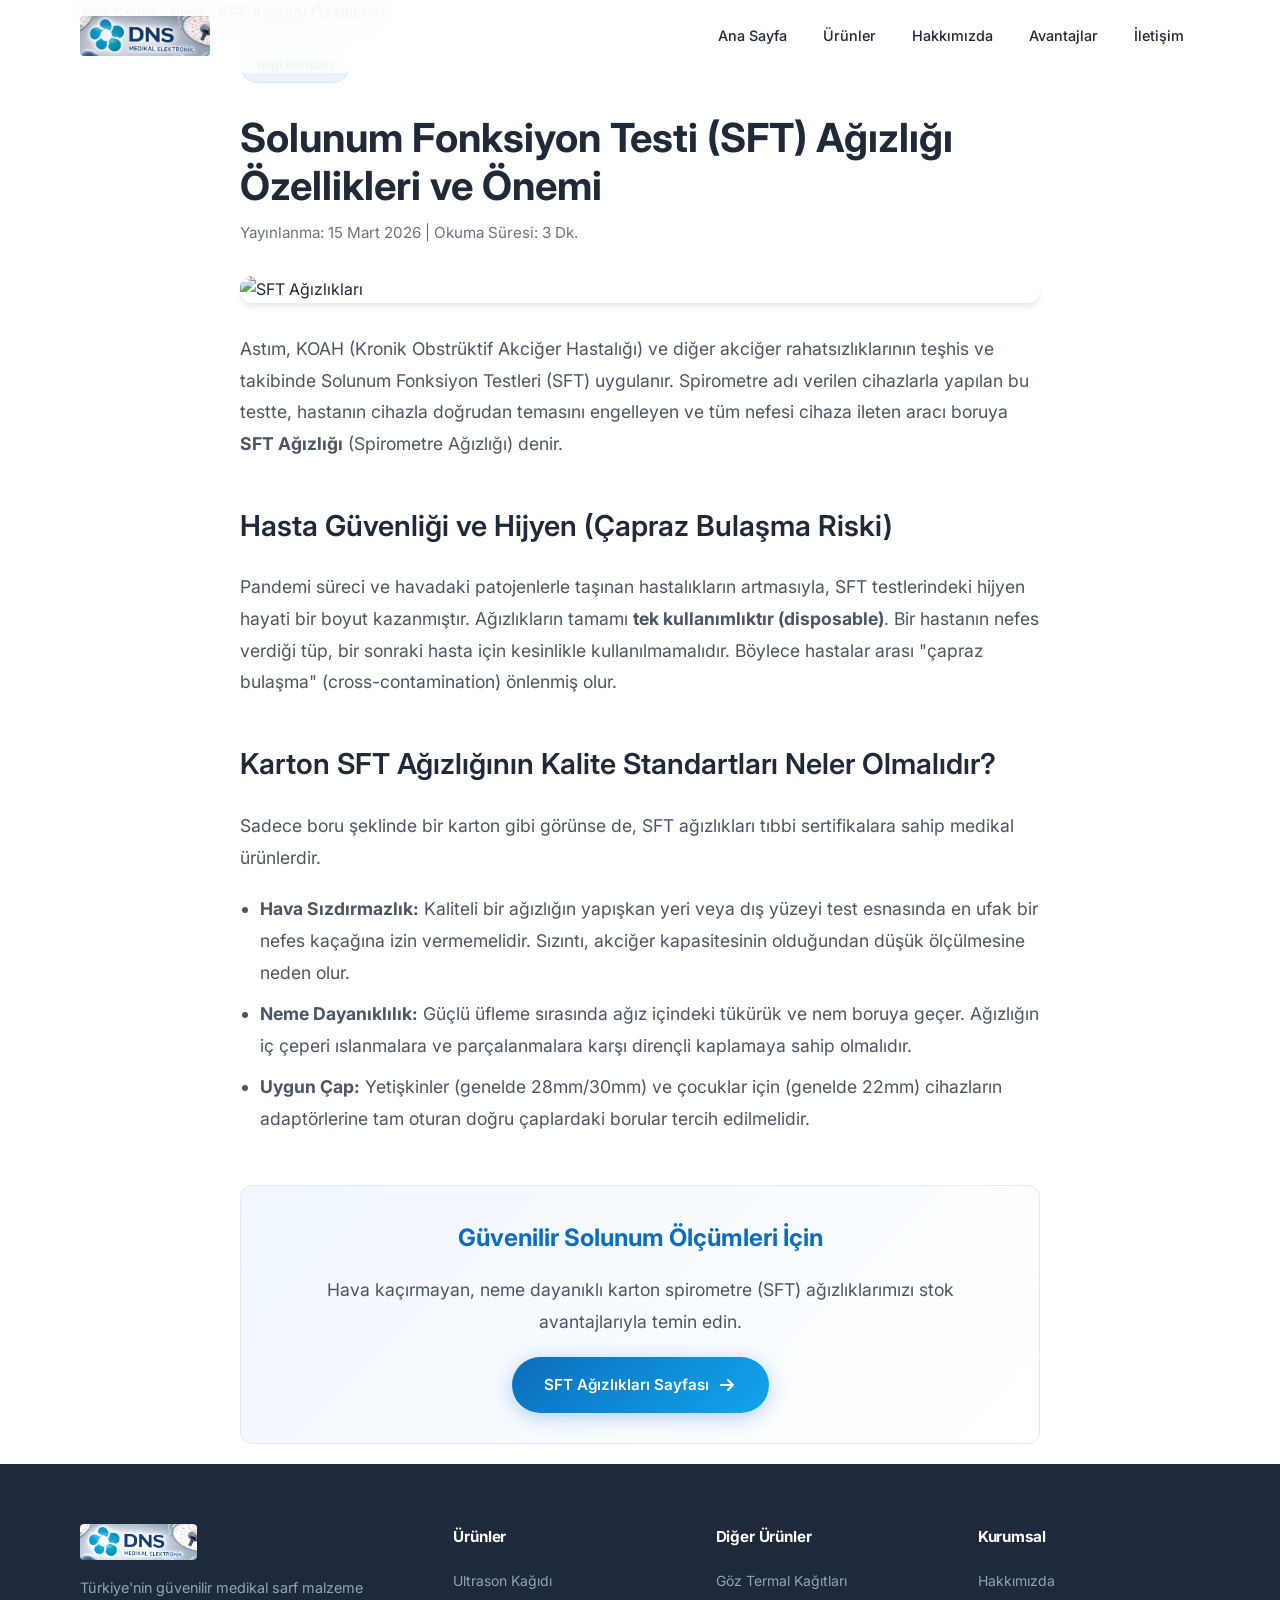
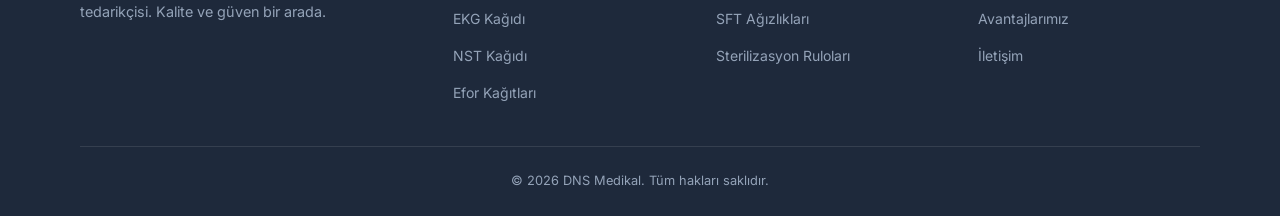
==== blog/sft-agizliklari.html @ beeff41b "blog added" ====
<!DOCTYPE html>
<html lang="tr">

<head>
    <meta charset="UTF-8">
    <meta name="viewport" content="width=device-width, initial-scale=1.0">
    <meta http-equiv="X-UA-Compatible" content="IE=edge">

    <!-- SEO Meta Tags -->
    <title>Solunum Fonksiyon Testi (SFT) Ağızlığı Özellikleri | DNS Medikal Blog</title>
    <meta name="description"
        content="SFT testlerinde kullanılan tek kullanımlık karton ağızlıkların önemi, hijyenik yapısı ve doğru ölçümdeki rolü nedir?">
    <meta name="keywords"
        content="sft ağızlığı, solunum cihazı ağızlığı, spirometre ağızlığı, karton ağızlık, tek kullanımlık ağızlık">
    <meta name="author" content="DNS Medikal">
    <meta name="robots" content="index, follow">
    <link rel="canonical" href="https://www.dnsmedikal.com/blog/sft-agizliklari.html">

    <!-- Open Graph -->
    <meta property="og:title" content="Solunum Fonksiyon Testi (SFT) Ağızlığı Özellikleri">
    <meta property="og:description"
        content="Solunum testlerinde kullanılan spirometre ağızlıklarının özellikleri, hijyenik kullanım avantajları ve doğru ölçüme etkisi.">
    <meta property="og:type" content="article">
    <meta property="og:url" content="https://www.dnsmedikal.com/blog/sft-agizliklari.html">
    <meta property="og:image" content="https://www.dnsmedikal.com/images/sft_agizliklari.png">
    <meta property="og:locale" content="tr_TR">

    <!-- Fonts -->
    <link rel="preconnect" href="https://fonts.googleapis.com">
    <link rel="preconnect" href="https://fonts.gstatic.com" crossorigin>
    <link href="https://fonts.googleapis.com/css2?family=Inter:wght@300;400;500;600;700;800&display=swap"
        rel="stylesheet">

    <!-- Stylesheet -->
    <link rel="stylesheet" href="../style.css">

    <!-- Article Schema -->
    <script type="application/ld+json">
    {
      "@context": "https://schema.org",
      "@type": "Article",
      "headline": "Solunum Fonksiyon Testi (SFT) Ağızlığı Özellikleri",
      "image": "https://www.dnsmedikal.com/images/sft_agizliklari.png",
      "author": {
        "@type": "Organization",
        "name": "DNS Medikal"
      },
      "publisher": {
        "@type": "Organization",
        "name": "DNS Medikal",
        "logo": {
          "@type": "ImageObject",
          "url": "https://www.dnsmedikal.com/images/logo.jpg"
        }
      },
      "datePublished": "2026-03-15"
    }
    </script>
</head>

<body>

    <!-- Navigation -->
    <header class="navbar" id="navbar">
        <div class="container nav-container">
            <a href="../index.html" class="nav-logo">
                <img src="../images/logo.jpg" alt="DNS Medikal Logo" class="nav-logo-img">
            </a>
            <button class="nav-toggle" id="navToggle" aria-label="Menüyü aç/kapat">
                <span></span>
                <span></span>
                <span></span>
            </button>
            <nav class="nav-menu" id="navMenu">
                <ul class="nav-list">
                    <li><a href="../index.html" class="nav-link">Ana Sayfa</a></li>
                    <li><a href="../index.html#urunler" class="nav-link">Ürünler</a></li>
                    <li><a href="../index.html#hakkimizda" class="nav-link">Hakkımızda</a></li>
                    <li><a href="../index.html#avantajlar" class="nav-link">Avantajlar</a></li>
                    <li><a href="../index.html#iletisim" class="nav-link">İletişim</a></li>
                </ul>
            </nav>
        </div>
    </header>

    <!-- Breadcrumb -->
    <section class="breadcrumb-section">
        <div class="container">
            <nav class="breadcrumb" aria-label="Breadcrumb">
                <a href="../index.html">Ana Sayfa</a>
                <span class="breadcrumb-sep">›</span>
                <span>Blog</span>
                <span class="breadcrumb-sep">›</span>
                <span class="breadcrumb-current">SFT Ağızlığı Özellikleri</span>
            </nav>
        </div>
    </section>

    <!-- Blog Article -->
    <main class="section container">
        <article style="max-width: 800px; margin: 0 auto; padding: 20px 0;">
            <header style="margin-bottom: 30px;">
                <span class="section-badge">Bilgi Rehberi</span>
                <h1 style="font-size: 2.5rem; color: #1f2937; margin: 15px 0 10px; font-weight: 700; line-height: 1.2;">
                    Solunum Fonksiyon Testi (SFT) Ağızlığı Özellikleri ve Önemi
                </h1>
                <p style="color: #6b7280; font-size: 0.95rem;">Yayınlanma: 15 Mart 2026 | Okuma Süresi: 3 Dk.</p>
            </header>

            <img src="../images/sft_agizliklari.png" alt="SFT Ağızlıkları" style="width: 100%; max-height: 450px; object-fit: cover; border-radius: 12px; margin-bottom: 30px; box-shadow: 0 4px 6px -1px rgba(0,0,0,0.1);">

            <div style="font-size: 1.1rem; line-height: 1.8; color: #4b5563;">
                <p style="margin-bottom: 20px;">
                    Astım, KOAH (Kronik Obstrüktif Akciğer Hastalığı) ve diğer akciğer rahatsızlıklarının teşhis ve takibinde Solunum Fonksiyon Testleri (SFT) uygulanır. Spirometre adı verilen cihazlarla yapılan bu testte, hastanın cihazla doğrudan temasını engelleyen ve tüm nefesi cihaza ileten aracı boruya <strong>SFT Ağızlığı</strong> (Spirometre Ağızlığı) denir.
                </p>

                <h2 style="color: #1f2937; font-size: 1.8rem; margin: 40px 0 20px; font-weight: 600;">Hasta Güvenliği ve Hijyen (Çapraz Bulaşma Riski)</h2>
                <p style="margin-bottom: 20px;">
                    Pandemi süreci ve havadaki patojenlerle taşınan hastalıkların artmasıyla, SFT testlerindeki hijyen hayati bir boyut kazanmıştır. Ağızlıkların tamamı <strong>tek kullanımlıktır (disposable)</strong>. Bir hastanın nefes verdiği tüp, bir sonraki hasta için kesinlikle kullanılmamalıdır. Böylece hastalar arası "çapraz bulaşma" (cross-contamination) önlenmiş olur.
                </p>

                <h2 style="color: #1f2937; font-size: 1.8rem; margin: 40px 0 20px; font-weight: 600;">Karton SFT Ağızlığının Kalite Standartları Neler Olmalıdır?</h2>
                <p style="margin-bottom: 20px;">
                    Sadece boru şeklinde bir karton gibi görünse de, SFT ağızlıkları tıbbi sertifikalara sahip medikal ürünlerdir.
                </p>
                <ul style="margin-bottom: 20px; padding-left: 20px; list-style-type: disc;">
                    <li style="margin-bottom: 10px;"><strong>Hava Sızdırmazlık:</strong> Kaliteli bir ağızlığın yapışkan yeri veya dış yüzeyi test esnasında en ufak bir nefes kaçağına izin vermemelidir. Sızıntı, akciğer kapasitesinin olduğundan düşük ölçülmesine neden olur.</li>
                    <li style="margin-bottom: 10px;"><strong>Neme Dayanıklılık:</strong> Güçlü üfleme sırasında ağız içindeki tükürük ve nem boruya geçer. Ağızlığın iç çeperi ıslanmalara ve parçalanmalara karşı dirençli kaplamaya sahip olmalıdır.</li>
                    <li style="margin-bottom: 10px;"><strong>Uygun Çap:</strong> Yetişkinler (genelde 28mm/30mm) ve çocuklar için (genelde 22mm) cihazların adaptörlerine tam oturan doğru çaplardaki borular tercih edilmelidir.</li>
                </ul>

                <div style="margin-top: 50px; padding: 30px; background: linear-gradient(135deg, #f0f7ff 0%, #ffffff 100%); border: 1px solid #e5e7eb; border-radius: 12px; text-align: center;">
                    <h3 style="color: #0A6EBD; font-size: 1.5rem; margin-bottom: 15px;">Güvenilir Solunum Ölçümleri İçin</h3>
                    <p style="margin-bottom: 20px; color: #4b5563;">Hava kaçırmayan, neme dayanıklı karton spirometre (SFT) ağızlıklarımızı stok avantajlarıyla temin edin.</p>
                    <a href="../products/sft-agizliklari.html" class="btn btn-primary" style="display: inline-flex; align-items: center; justify-content: center; gap: 8px;">
                        SFT Ağızlıkları Sayfası
                        <svg width="20" height="20" viewBox="0 0 20 20" fill="none">
                            <path d="M4 10H16M16 10L11 5M16 10L11 15" stroke="currentColor" stroke-width="2" stroke-linecap="round" stroke-linejoin="round" />
                        </svg>
                    </a>
                </div>
            </div>
        </article>
    </main>

    <!-- Footer -->
    <footer class="footer">
        <div class="container">
            <div class="footer-grid">
                <div class="footer-brand">
                    <a href="../index.html" class="nav-logo footer-logo">
                        <img src="../images/logo.jpg" alt="DNS Medikal Logo" class="footer-logo-img">
                    </a>
                    <p class="footer-desc">Türkiye'nin güvenilir medikal sarf malzeme tedarikçisi. Kalite ve güven bir arada.</p>
                </div>

                <div class="footer-links">
                    <h4 class="footer-heading">Ürünler</h4>
                    <ul>
                        <li><a href="../products/ultrason-kagidi.html">Ultrason Kağıdı</a></li>
                        <li><a href="../products/ekg-kagidi.html">EKG Kağıdı</a></li>
                        <li><a href="../products/nst-kagidi.html">NST Kağıdı</a></li>
                        <li><a href="../products/efor-kagidi.html">Efor Kağıtları</a></li>
                    </ul>
                </div>

                <div class="footer-links">
                    <h4 class="footer-heading">Diğer Ürünler</h4>
                    <ul>
                        <li><a href="../products/goz-termal-kagidi.html">Göz Termal Kağıtları</a></li>
                        <li><a href="../products/sft-agizliklari.html">SFT Ağızlıkları</a></li>
                        <li><a href="../products/sterilizasyon-rulolari.html">Sterilizasyon Ruloları</a></li>
                    </ul>
                </div>

                <div class="footer-links">
                    <h4 class="footer-heading">Kurumsal</h4>
                    <ul>
                        <li><a href="../index.html#hakkimizda">Hakkımızda</a></li>
                        <li><a href="../index.html#avantajlar">Avantajlarımız</a></li>
                        <li><a href="../index.html#iletisim">İletişim</a></li>
                    </ul>
                </div>
            </div>

            <div class="footer-bottom">
                <p>&copy; 2026 DNS Medikal. Tüm hakları saklıdır.</p>
            </div>
        </div>
    </footer>

    <!-- Back to Top -->
    <button class="back-to-top" id="backToTop" aria-label="Yukarı çık">
        <svg width="20" height="20" viewBox="0 0 20 20" fill="none">
            <path d="M10 16V4M10 4L5 9M10 4L15 9" stroke="currentColor" stroke-width="2" stroke-linecap="round" stroke-linejoin="round" />
        </svg>
    </button>

    <script src="../script.js"></script>
</body>
</html>
---- style.css ----
/* ===================================
   DNS Medikal - Style Sheet
   Mobile-First Responsive Design
   =================================== */

/* --- CSS Custom Properties --- */
:root {
    --color-primary: #0A6EBD;
    --color-primary-dark: #085a9a;
    --color-primary-light: #12A5EC;
    --color-accent: #12A5EC;
    --color-white: #FFFFFF;
    --color-bg: #F5F7FA;
    --color-bg-alt: #EBF0F6;
    --color-text: #1E293B;
    --color-text-light: #64748B;
    --color-text-lighter: #94A3B8;
    --color-border: #E2E8F0;
    --color-card: #FFFFFF;
    --color-success: #10B981;

    --shadow-sm: 0 1px 3px rgba(10, 110, 189, 0.06);
    --shadow-md: 0 4px 16px rgba(10, 110, 189, 0.08);
    --shadow-lg: 0 12px 40px rgba(10, 110, 189, 0.12);
    --shadow-xl: 0 20px 60px rgba(10, 110, 189, 0.15);
    --shadow-card: 0 2px 12px rgba(10, 110, 189, 0.07);
    --shadow-card-hover: 0 12px 36px rgba(10, 110, 189, 0.14);

    --radius-sm: 8px;
    --radius-md: 12px;
    --radius-lg: 16px;
    --radius-xl: 24px;
    --radius-full: 9999px;

    --font-family: 'Inter', -apple-system, BlinkMacSystemFont, 'Segoe UI', Roboto, sans-serif;

    --transition-fast: 0.2s cubic-bezier(0.4, 0, 0.2, 1);
    --transition-base: 0.3s cubic-bezier(0.4, 0, 0.2, 1);
    --transition-slow: 0.5s cubic-bezier(0.4, 0, 0.2, 1);
}

/* --- Reset & Base --- */
*,
*::before,
*::after {
    margin: 0;
    padding: 0;
    box-sizing: border-box;
}

html {
    scroll-behavior: smooth;
    -webkit-text-size-adjust: 100%;
}

body {
    font-family: var(--font-family);
    font-size: 16px;
    line-height: 1.7;
    color: var(--color-text);
    background-color: var(--color-white);
    overflow-x: hidden;
    -webkit-font-smoothing: antialiased;
    -moz-osx-font-smoothing: grayscale;
}

img {
    max-width: 100%;
    height: auto;
    display: block;
}

a {
    text-decoration: none;
    color: inherit;
    transition: color var(--transition-fast);
}

ul {
    list-style: none;
}

/* --- Container --- */
.container {
    width: 100%;
    max-width: 1200px;
    margin: 0 auto;
    padding: 0 20px;
}

/* --- Gradient Text --- */
.gradient-text {
    background: linear-gradient(135deg, var(--color-primary) 0%, var(--color-accent) 100%);
    -webkit-background-clip: text;
    -webkit-text-fill-color: transparent;
    background-clip: text;
}

/* --- Buttons --- */
.btn {
    display: inline-flex;
    align-items: center;
    gap: 8px;
    font-family: var(--font-family);
    font-weight: 600;
    font-size: 0.95rem;
    border: none;
    cursor: pointer;
    transition: all var(--transition-base);
    border-radius: var(--radius-full);
    text-align: center;
    white-space: nowrap;
}

.btn-primary {
    padding: 14px 32px;
    background: linear-gradient(135deg, var(--color-primary), var(--color-accent));
    color: var(--color-white);
    box-shadow: 0 4px 20px rgba(10, 110, 189, 0.3);
}

.btn-primary:hover {
    transform: translateY(-2px);
    box-shadow: 0 8px 30px rgba(10, 110, 189, 0.4);
}

.btn-primary:active {
    transform: translateY(0);
}

.btn-outline {
    padding: 14px 32px;
    background: transparent;
    color: var(--color-primary);
    border: 2px solid var(--color-primary);
}

.btn-outline:hover {
    background: var(--color-primary);
    color: var(--color-white);
    transform: translateY(-2px);
}

.btn-card {
    padding: 10px 24px;
    background: linear-gradient(135deg, var(--color-primary), var(--color-accent));
    color: var(--color-white);
    font-size: 0.875rem;
    box-shadow: 0 2px 12px rgba(10, 110, 189, 0.2);
}

.btn-card:hover {
    transform: translateY(-1px);
    box-shadow: 0 6px 20px rgba(10, 110, 189, 0.35);
}

/* --- Scroll Animations --- */
.fade-in {
    opacity: 0;
    transform: translateY(30px);
    transition: opacity 0.7s ease-out, transform 0.7s ease-out;
}

.fade-in.visible {
    opacity: 1;
    transform: translateY(0);
}

/* ===================================
   NAVBAR
   =================================== */
.navbar {
    position: fixed;
    top: 0;
    left: 0;
    right: 0;
    z-index: 1000;
    padding: 16px 0;
    background: rgba(255, 255, 255, 0.85);
    backdrop-filter: blur(16px);
    -webkit-backdrop-filter: blur(16px);
    border-bottom: 1px solid transparent;
    transition: all var(--transition-base);
}

.navbar.scrolled {
    padding: 10px 0;
    background: rgba(255, 255, 255, 0.97);
    border-bottom-color: var(--color-border);
    box-shadow: var(--shadow-sm);
}

.nav-container {
    display: flex;
    align-items: center;
    justify-content: space-between;
}

.nav-logo {
    display: flex;
    align-items: center;
    gap: 10px;
    z-index: 1001;
}

.logo-text {
    font-size: 1.25rem;
    font-weight: 400;
    color: var(--color-text);
    letter-spacing: -0.01em;
}

.logo-text strong {
    font-weight: 700;
}

.nav-logo-img {
    height: 40px;
    width: auto;
    display: block;
    border-radius: 4px;
}

/* Hamburger */
.nav-toggle {
    display: flex;
    flex-direction: column;
    gap: 5px;
    background: none;
    border: none;
    cursor: pointer;
    padding: 6px;
    z-index: 1001;
}

.nav-toggle span {
    display: block;
    width: 24px;
    height: 2.5px;
    background: var(--color-text);
    border-radius: 2px;
    transition: all var(--transition-base);
    transform-origin: center;
}

.nav-toggle.active span:nth-child(1) {
    transform: translateY(7.5px) rotate(45deg);
}

.nav-toggle.active span:nth-child(2) {
    opacity: 0;
    transform: scaleX(0);
}

.nav-toggle.active span:nth-child(3) {
    transform: translateY(-7.5px) rotate(-45deg);
}

/* Mobile Nav */
.nav-menu {
    position: fixed;
    top: 0;
    right: -100%;
    width: 80%;
    max-width: 350px;
    height: 100vh;
    background: var(--color-white);
    box-shadow: var(--shadow-xl);
    transition: right var(--transition-base);
    padding: 100px 32px 40px;
    z-index: 1000;
}

.nav-menu.open {
    right: 0;
}

.nav-list {
    display: flex;
    flex-direction: column;
    gap: 8px;
}

.nav-link {
    display: block;
    padding: 12px 16px;
    font-size: 1rem;
    font-weight: 500;
    color: var(--color-text);
    border-radius: var(--radius-sm);
    transition: all var(--transition-fast);
}

.nav-link:hover,
.nav-link.active {
    color: var(--color-primary);
    background: rgba(10, 110, 189, 0.06);
}

/* Mobile overlay */
.nav-overlay {
    position: fixed;
    inset: 0;
    background: rgba(0, 0, 0, 0.4);
    z-index: 999;
    opacity: 0;
    visibility: hidden;
    transition: all var(--transition-base);
}

.nav-overlay.show {
    opacity: 1;
    visibility: visible;
}

/* ===================================
   HERO
   =================================== */
.hero {
    position: relative;
    min-height: 100vh;
    display: flex;
    align-items: center;
    padding: 120px 0 80px;
    overflow: hidden;
}

.hero-banner {
    position: absolute;
    inset: 0;
    z-index: 0;
}

.hero-banner-img {
    width: 100%;
    height: 100%;
    object-fit: cover;
}

.hero-overlay {
    position: absolute;
    inset: 0;
    background: linear-gradient(165deg, rgba(240, 247, 255, 0.92) 0%, rgba(230, 242, 255, 0.88) 30%, rgba(245, 247, 250, 0.85) 70%, rgba(255, 255, 255, 0.9) 100%);
}

.hero-bg-shapes {
    position: absolute;
    inset: 0;
    pointer-events: none;
    overflow: hidden;
}

.hero-shape {
    position: absolute;
    border-radius: 50%;
    opacity: 0.08;
}

.hero-shape-1 {
    width: 500px;
    height: 500px;
    background: var(--color-primary);
    top: -150px;
    right: -100px;
    animation: floatSlow 20s ease-in-out infinite;
}

.hero-shape-2 {
    width: 300px;
    height: 300px;
    background: var(--color-accent);
    bottom: -50px;
    left: -80px;
    animation: floatSlow 15s ease-in-out infinite reverse;
}

.hero-shape-3 {
    width: 200px;
    height: 200px;
    background: var(--color-primary-light);
    top: 40%;
    left: 60%;
    animation: floatSlow 18s ease-in-out infinite 3s;
}

@keyframes floatSlow {

    0%,
    100% {
        transform: translate(0, 0) scale(1);
    }

    33% {
        transform: translate(20px, -30px) scale(1.05);
    }

    66% {
        transform: translate(-15px, 15px) scale(0.95);
    }
}

.hero-content {
    position: relative;
    z-index: 1;
    max-width: 720px;
}

.hero-badge {
    display: inline-flex;
    align-items: center;
    gap: 8px;
    padding: 8px 18px;
    background: rgba(10, 110, 189, 0.08);
    border-radius: var(--radius-full);
    font-size: 0.8rem;
    font-weight: 600;
    color: var(--color-primary);
    margin-bottom: 24px;
    border: 1px solid rgba(10, 110, 189, 0.12);
}

.hero-title {
    font-size: 2.5rem;
    font-weight: 800;
    line-height: 1.15;
    letter-spacing: -0.03em;
    color: var(--color-text);
    margin-bottom: 20px;
}

.hero-desc {
    font-size: 1.05rem;
    color: var(--color-text-light);
    line-height: 1.8;
    margin-bottom: 32px;
}

.hero-buttons {
    display: flex;
    flex-wrap: wrap;
    gap: 14px;
    margin-bottom: 48px;
}

.hero-stats {
    display: flex;
    align-items: center;
    gap: 24px;
    flex-wrap: wrap;
}

.stat {
    display: flex;
    flex-direction: column;
}

.stat-number {
    font-size: 1.5rem;
    font-weight: 800;
    color: var(--color-primary);
    letter-spacing: -0.02em;
}

.stat-label {
    font-size: 0.8rem;
    color: var(--color-text-light);
    font-weight: 500;
}

.stat-divider {
    width: 1px;
    height: 36px;
    background: var(--color-border);
}

/* ===================================
   SECTIONS
   =================================== */
.section {
    padding: 80px 0;
}

.section-header {
    text-align: center;
    max-width: 600px;
    margin: 0 auto 56px;
}

.section-badge {
    display: inline-block;
    padding: 6px 16px;
    background: rgba(10, 110, 189, 0.08);
    border-radius: var(--radius-full);
    font-size: 0.8rem;
    font-weight: 600;
    color: var(--color-primary);
    margin-bottom: 16px;
    border: 1px solid rgba(10, 110, 189, 0.1);
}

.section-title {
    font-size: 2rem;
    font-weight: 800;
    line-height: 1.2;
    letter-spacing: -0.02em;
    color: var(--color-text);
    margin-bottom: 16px;
}

.section-desc {
    font-size: 1rem;
    color: var(--color-text-light);
    line-height: 1.7;
}

/* ===================================
   PRODUCTS
   =================================== */
.products-section {
    background: var(--color-bg);
}

.products-grid {
    display: grid;
    grid-template-columns: 1fr;
    gap: 24px;
}

.product-card {
    background: var(--color-card);
    border-radius: var(--radius-lg);
    overflow: hidden;
    box-shadow: var(--shadow-card);
    transition: all var(--transition-base);
    border: 1px solid var(--color-border);
}

.product-card:hover {
    transform: translateY(-6px);
    box-shadow: var(--shadow-card-hover);
    border-color: rgba(10, 110, 189, 0.2);
}

.product-image {
    position: relative;
    overflow: hidden;
    aspect-ratio: 3/2;
    background: var(--color-bg);
}

.product-image img {
    width: 100%;
    height: 100%;
    object-fit: cover;
    transition: transform var(--transition-slow);
}

.product-card:hover .product-image img {
    transform: scale(1.05);
}

.product-badge {
    position: absolute;
    top: 14px;
    left: 14px;
    padding: 5px 14px;
    background: linear-gradient(135deg, var(--color-primary), var(--color-accent));
    color: var(--color-white);
    font-size: 0.75rem;
    font-weight: 700;
    border-radius: var(--radius-full);
    letter-spacing: 0.02em;
    box-shadow: 0 2px 8px rgba(10, 110, 189, 0.3);
}

.product-body {
    padding: 24px;
}

.product-title {
    font-size: 1.2rem;
    font-weight: 700;
    color: var(--color-text);
    margin-bottom: 10px;
    letter-spacing: -0.01em;
}

.product-desc {
    font-size: 0.9rem;
    color: var(--color-text-light);
    line-height: 1.7;
    margin-bottom: 20px;
}

/* ===================================
   ABOUT
   =================================== */
.about-section {
    background: var(--color-white);
}

.about-grid {
    display: grid;
    grid-template-columns: 1fr;
    gap: 48px;
    align-items: center;
}

.about-image {
    position: relative;
    border-radius: var(--radius-xl);
    overflow: hidden;
    box-shadow: var(--shadow-lg);
}

.about-image img {
    width: 100%;
    height: auto;
    display: block;
}

.about-image-badge {
    position: absolute;
    bottom: 20px;
    right: 20px;
    background: var(--color-white);
    padding: 16px 24px;
    border-radius: var(--radius-md);
    box-shadow: var(--shadow-md);
    text-align: center;
}

.about-badge-number {
    display: block;
    font-size: 1.5rem;
    font-weight: 800;
    color: var(--color-primary);
    line-height: 1;
}

.about-badge-text {
    display: block;
    font-size: 0.75rem;
    color: var(--color-text-light);
    font-weight: 600;
    margin-top: 4px;
}

.about-content .section-badge {
    margin-bottom: 12px;
}

.about-content .section-title {
    text-align: left;
    margin-bottom: 20px;
}

.about-text {
    font-size: 0.95rem;
    color: var(--color-text-light);
    line-height: 1.8;
    margin-bottom: 16px;
}

.about-features {
    display: flex;
    flex-direction: column;
    gap: 14px;
    margin-top: 24px;
}

.about-feature {
    display: flex;
    align-items: center;
    gap: 12px;
    font-size: 0.9rem;
    font-weight: 500;
    color: var(--color-text);
}

.about-feature svg {
    flex-shrink: 0;
}

/* ===================================
   ADVANTAGES
   =================================== */
.advantages-section {
    background: var(--color-bg);
}

.advantages-grid {
    display: grid;
    grid-template-columns: 1fr;
    gap: 24px;
}

.advantage-card {
    background: var(--color-card);
    border-radius: var(--radius-lg);
    padding: 36px 28px;
    text-align: center;
    box-shadow: var(--shadow-card);
    transition: all var(--transition-base);
    border: 1px solid var(--color-border);
    position: relative;
    overflow: hidden;
}

.advantage-card::before {
    content: '';
    position: absolute;
    top: 0;
    left: 0;
    right: 0;
    height: 3px;
    background: linear-gradient(90deg, var(--color-primary), var(--color-accent));
    transform: scaleX(0);
    transition: transform var(--transition-base);
}

.advantage-card:hover::before {
    transform: scaleX(1);
}

.advantage-card:hover {
    transform: translateY(-6px);
    box-shadow: var(--shadow-card-hover);
}

.advantage-icon {
    display: inline-flex;
    align-items: center;
    justify-content: center;
    width: 64px;
    height: 64px;
    background: linear-gradient(135deg, rgba(10, 110, 189, 0.08), rgba(18, 165, 236, 0.08));
    border-radius: var(--radius-md);
    color: var(--color-primary);
    margin-bottom: 20px;
    transition: all var(--transition-base);
}

.advantage-card:hover .advantage-icon {
    background: linear-gradient(135deg, var(--color-primary), var(--color-accent));
    color: var(--color-white);
    transform: scale(1.08);
}

.advantage-title {
    font-size: 1.15rem;
    font-weight: 700;
    color: var(--color-text);
    margin-bottom: 12px;
    letter-spacing: -0.01em;
}

.advantage-desc {
    font-size: 0.9rem;
    color: var(--color-text-light);
    line-height: 1.7;
}

/* ===================================
   CONTACT
   =================================== */
.contact-section {
    background: var(--color-white);
}

.contact-grid {
    display: grid;
    grid-template-columns: 1fr;
    gap: 24px;
}

.contact-card {
    background: var(--color-bg);
    border-radius: var(--radius-lg);
    padding: 36px 28px;
    text-align: center;
    transition: all var(--transition-base);
    border: 1px solid var(--color-border);
}

.contact-card:hover {
    transform: translateY(-4px);
    box-shadow: var(--shadow-md);
    border-color: rgba(10, 110, 189, 0.15);
}

.contact-icon {
    display: inline-flex;
    align-items: center;
    justify-content: center;
    width: 56px;
    height: 56px;
    background: linear-gradient(135deg, var(--color-primary), var(--color-accent));
    border-radius: var(--radius-md);
    color: var(--color-white);
    margin-bottom: 20px;
}

.contact-title {
    font-size: 1.1rem;
    font-weight: 700;
    color: var(--color-text);
    margin-bottom: 12px;
}

.contact-info {
    font-size: 0.9rem;
    color: var(--color-text-light);
    line-height: 1.6;
}

/* ===================================
   FOOTER
   =================================== */
.footer {
    background: var(--color-text);
    color: var(--color-white);
    padding: 60px 0 0;
}

.footer-grid {
    display: grid;
    grid-template-columns: 1fr;
    gap: 36px;
    padding-bottom: 40px;
    border-bottom: 1px solid rgba(255, 255, 255, 0.1);
}

.footer-logo .logo-text {
    color: var(--color-white);
}

.footer-logo-img {
    height: 36px;
    width: auto;
    display: block;
    border-radius: 4px;
    filter: brightness(1.1);
}

.footer-desc {
    font-size: 0.9rem;
    color: var(--color-text-lighter);
    line-height: 1.7;
    margin-top: 16px;
    max-width: 300px;
}

.footer-heading {
    font-size: 0.95rem;
    font-weight: 700;
    color: var(--color-white);
    margin-bottom: 18px;
    letter-spacing: -0.01em;
}

.footer-links ul {
    display: flex;
    flex-direction: column;
    gap: 10px;
}

.footer-links a {
    font-size: 0.875rem;
    color: var(--color-text-lighter);
    transition: all var(--transition-fast);
    display: inline-block;
}

.footer-links a:hover {
    color: var(--color-accent);
    transform: translateX(4px);
}

.footer-bottom {
    padding: 24px 0;
    text-align: center;
}

.footer-bottom p {
    font-size: 0.8rem;
    color: var(--color-text-lighter);
    line-height: 1.6;
}

/* ===================================
   BACK TO TOP
   =================================== */
.back-to-top {
    position: fixed;
    bottom: 30px;
    right: 30px;
    width: 48px;
    height: 48px;
    background: linear-gradient(135deg, var(--color-primary), var(--color-accent));
    color: var(--color-white);
    border: none;
    border-radius: var(--radius-full);
    cursor: pointer;
    box-shadow: 0 4px 20px rgba(10, 110, 189, 0.3);
    display: flex;
    align-items: center;
    justify-content: center;
    opacity: 0;
    visibility: hidden;
    transform: translateY(20px);
    transition: all var(--transition-base);
    z-index: 900;
}

.back-to-top.show {
    opacity: 1;
    visibility: visible;
    transform: translateY(0);
}

.back-to-top:hover {
    transform: translateY(-4px);
    box-shadow: 0 8px 30px rgba(10, 110, 189, 0.4);
}

/* ===================================
   RESPONSIVE - Tablet (768px+)
   =================================== */
@media (min-width: 768px) {
    .container {
        padding: 0 32px;
    }

    .hero-title {
        font-size: 3.2rem;
    }

    .hero-desc {
        font-size: 1.1rem;
    }

    .section {
        padding: 100px 0;
    }

    .section-title {
        font-size: 2.4rem;
    }

    .products-grid {
        grid-template-columns: repeat(2, 1fr);
    }

    .about-grid {
        grid-template-columns: 1fr 1fr;
        gap: 60px;
    }

    .advantages-grid {
        grid-template-columns: repeat(2, 1fr);
    }

    .contact-grid {
        grid-template-columns: repeat(3, 1fr);
    }

    .footer-grid {
        grid-template-columns: 1.5fr 1fr 1fr 1fr;
        gap: 40px;
    }
}

/* ===================================
   RESPONSIVE - Desktop (1024px+)
   =================================== */
@media (min-width: 1024px) {
    .nav-toggle {
        display: none;
    }

    .nav-menu {
        position: static;
        width: auto;
        max-width: none;
        height: auto;
        background: transparent;
        box-shadow: none;
        padding: 0;
    }

    .nav-list {
        flex-direction: row;
        align-items: center;
        gap: 4px;
    }

    .nav-link {
        padding: 8px 16px;
        font-size: 0.9rem;
    }

    .hero {
        padding: 140px 0 100px;
    }

    .hero-title {
        font-size: 3.8rem;
    }

    .products-grid {
        grid-template-columns: repeat(3, 1fr);
    }

    .advantages-grid {
        grid-template-columns: repeat(4, 1fr);
    }

    .about-grid {
        gap: 80px;
    }
}

/* ===================================
   RESPONSIVE - Large Desktop (1280px+)
   =================================== */
@media (min-width: 1280px) {
    .hero-title {
        font-size: 4.2rem;
    }

    .container {
        padding: 0 40px;
    }
}

/* ===================================
   PRINT STYLES
   =================================== */
@media print {

    .navbar,
    .back-to-top,
    .hero-bg-shapes {
        display: none;
    }

    .hero {
        min-height: auto;
        padding: 20px 0;
    }

    .section {
        padding: 30px 0;
    }

    .product-card:hover,
    .advantage-card:hover,
    .contact-card:hover {
        transform: none;
        box-shadow: none;
    }
}

/* ===================================
   ACCESSIBILITY
   =================================== */
@media (prefers-reduced-motion: reduce) {

    *,
    *::before,
    *::after {
        animation-duration: 0.01ms !important;
        animation-iteration-count: 1 !important;
        transition-duration: 0.01ms !important;
    }

    html {
        scroll-behavior: auto;
    }

    .fade-in {
        opacity: 1;
        transform: none;
    }
}

:focus-visible {
    outline: 2px solid var(--color-primary);
    outline-offset: 2px;
    border-radius: 4px;
}
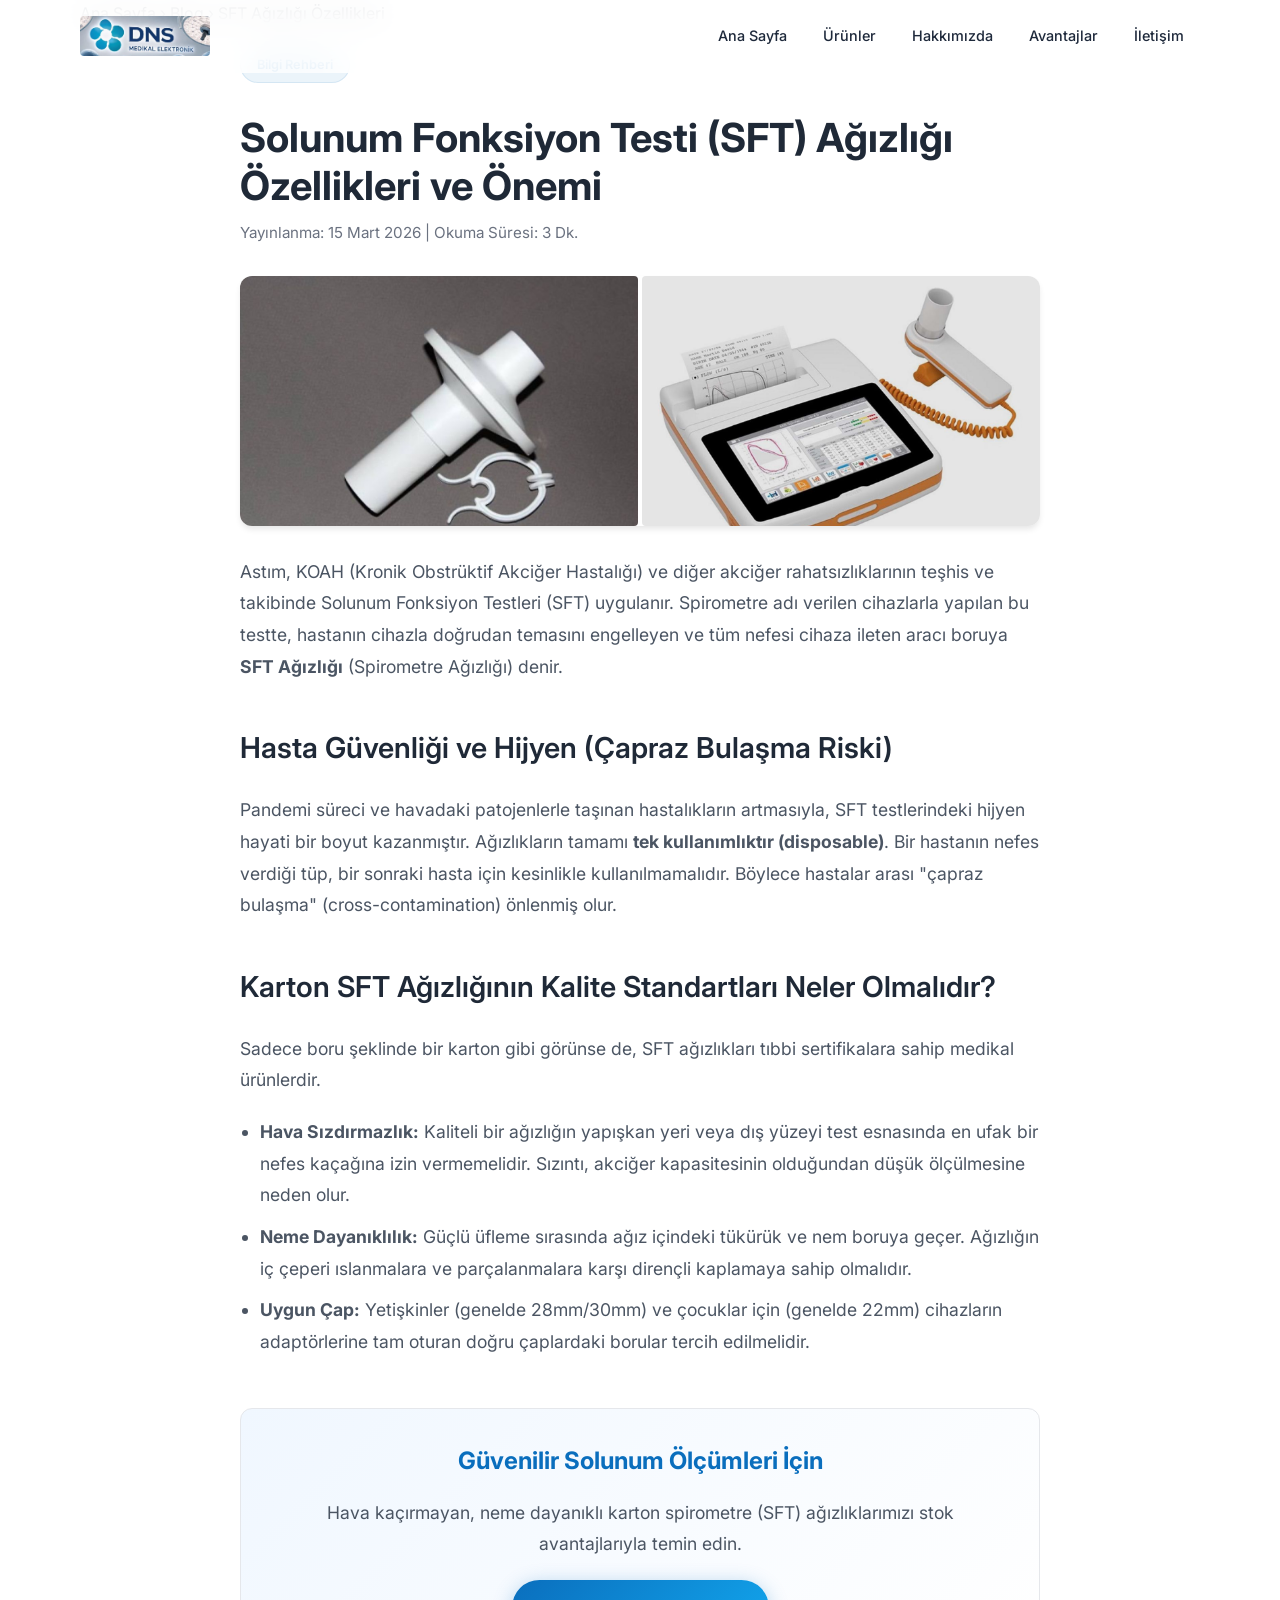
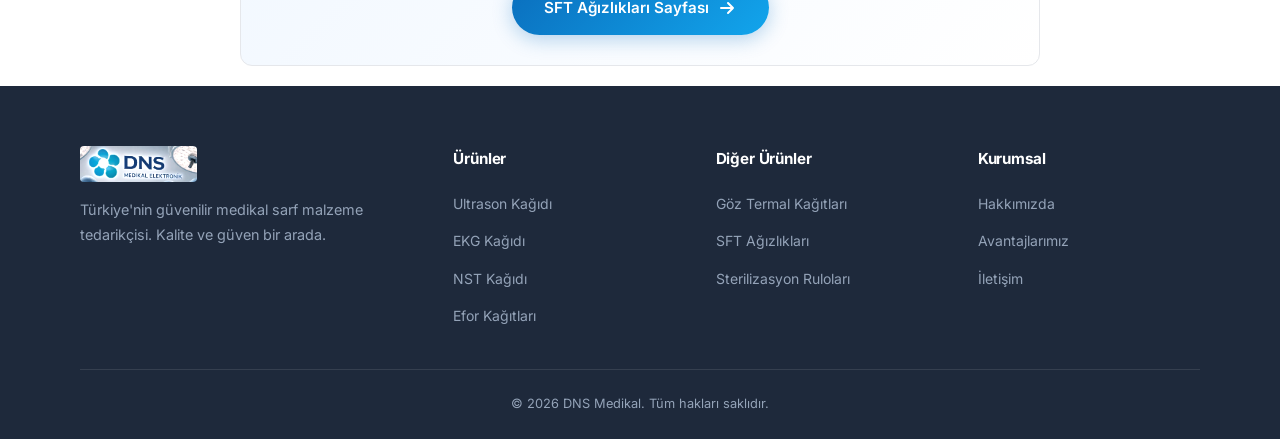
==== commit cfed138d: "fix with customer" ====
--- a/blog/sft-agizliklari.html
+++ b/blog/sft-agizliklari.html
@@ -107,7 +107,14 @@
                 <p style="color: #6b7280; font-size: 0.95rem;">Yayınlanma: 15 Mart 2026 | Okuma Süresi: 3 Dk.</p>
             </header>
 
-            <img src="../images/sft_agizliklari.png" alt="SFT Ağızlıkları" style="width: 100%; max-height: 450px; object-fit: cover; border-radius: 12px; margin-bottom: 30px; box-shadow: 0 4px 6px -1px rgba(0,0,0,0.1);">
+            <div class="image-accordion" style="width: 100%; max-height: 450px; margin-bottom: 30px; box-shadow: 0 4px 6px -1px rgba(0,0,0,0.1); border-radius: 12px; overflow: hidden;">
+                <div class="image-accordion-item">
+                    <img src="../images/sft_agizligi_1.png" alt="SFT Ağızlığı Görsel 1">
+                </div>
+                 <div class="image-accordion-item">
+                    <img src="../images/sft_agizligi_2.png" alt="SFT Ağızlığı Görsel 2">
+                </div>
+            </div>
 
             <div style="font-size: 1.1rem; line-height: 1.8; color: #4b5563;">
                 <p style="margin-bottom: 20px;">
--- a/style.css
+++ b/style.css
@@ -889,6 +889,55 @@
 }
 
 /* ===================================
+   IMAGE ACCORDION
+   =================================== */
+.image-accordion {
+    display: flex;
+    width: 100%;
+    height: 100%;
+    min-height: 250px;
+    gap: 4px;
+    overflow: hidden;
+    border-radius: var(--radius-md);
+}
+
+.image-accordion-item {
+    position: relative;
+    flex: 1;
+    overflow: hidden;
+    transition: flex 0.5s cubic-bezier(0.25, 0.8, 0.25, 1);
+    cursor: pointer;
+    border-radius: 4px;
+}
+
+.image-accordion-item:hover {
+    flex: 3;
+}
+
+.image-accordion-item img {
+    position: absolute;
+    width: 100%;
+    height: 100%;
+    object-fit: cover;
+    object-position: center;
+    transition: transform 0.5s ease;
+}
+
+.image-accordion-item:hover img {
+    transform: scale(1.05);
+}
+
+.product-detail-image .image-accordion {
+    min-height: 400px;
+    border-radius: var(--radius-xl);
+    box-shadow: var(--shadow-lg);
+}
+
+.product-card .image-accordion {
+    border-radius: 0;
+}
+
+/* ===================================
    BACK TO TOP
    =================================== */
 .back-to-top {
